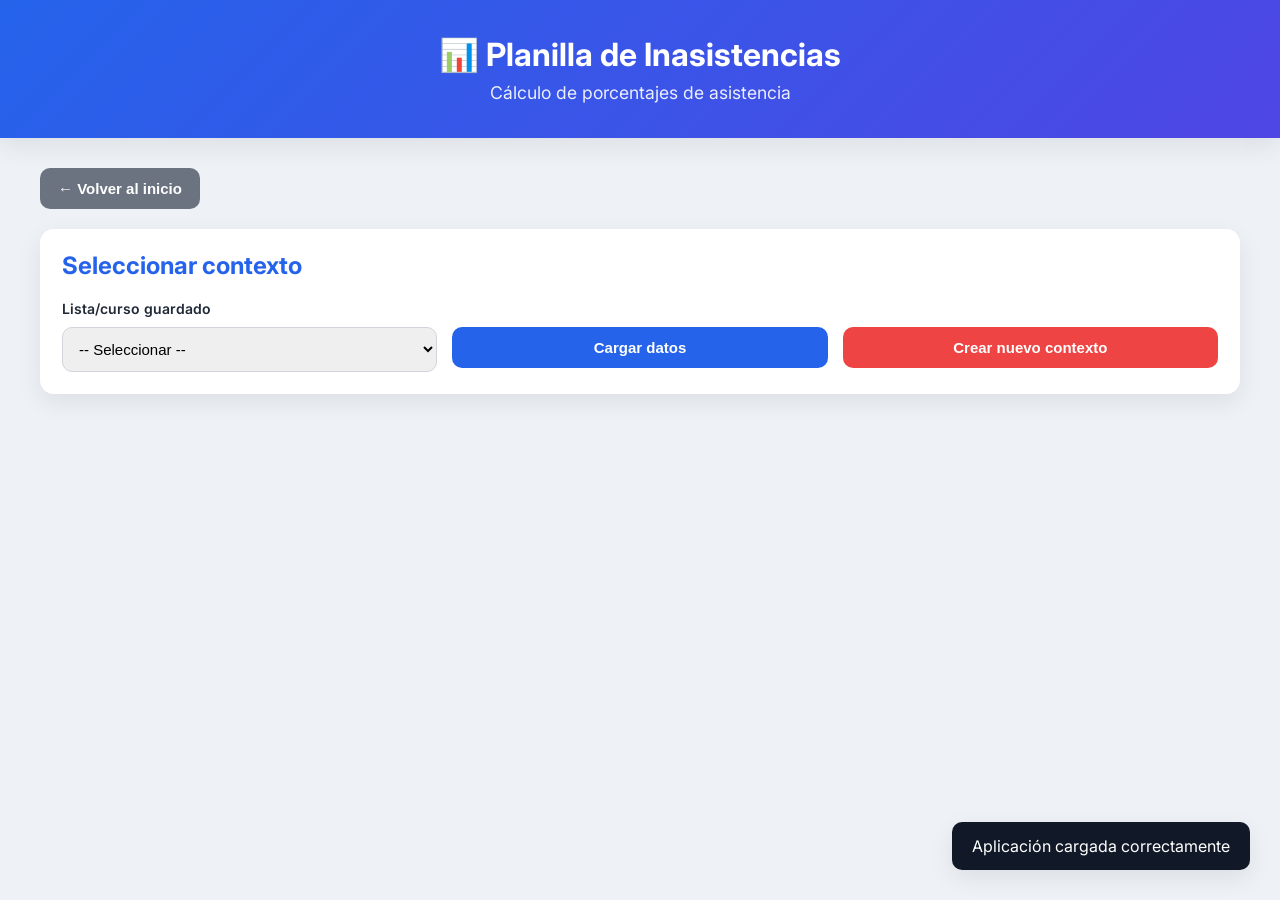
==== asistencia.html @ 619e1452 "update branch" ====
<!DOCTYPE html>
<html lang="es">
<head>
    <meta charset="UTF-8">
    <meta name="viewport" content="width=device-width, initial-scale=1.0">
    <title>Gestión de Asistencia</title>
    <link rel="preconnect" href="https://fonts.googleapis.com">
    <link rel="preconnect" href="https://fonts.gstatic.com" crossorigin>
    <link href="https://fonts.googleapis.com/css2?family=Inter:wght@300;400;500;600;700&display=swap" rel="stylesheet">
    <style>
        :root {
            --color-primario: #2563eb;
            --color-primario-hover: #1d4ed8;
            --verde: #22c55e;
            --amarillo: #facc15;
            --rojo: #ef4444;
            --texto: #1f2937;
            --radio: 14px;
            --sombra: 0 8px 24px rgba(0, 0, 0, .08);
        }
        * { margin: 0; padding: 0; box-sizing: border-box; }
        body { font-family: "Inter", sans-serif; background: #eef2f7; color: var(--texto); min-height: 100vh; }
        header { background: linear-gradient(135deg, #2563eb, #4f46e5); color: white; padding: 35px; text-align: center; box-shadow: var(--sombra); }
        header h1 { font-size: 2rem; margin-bottom: 8px; }
        header p { opacity: 0.9; font-size: 1.1rem; }
        .contenedor { width: min(1200px, 95%); margin: 30px auto; }
        .card { background: white; border-radius: var(--radio); padding: 22px; margin-bottom: 20px; box-shadow: var(--sombra); }
        .card h2 { margin-bottom: 15px; color: var(--color-primario); }
        input, textarea, select { width: 100%; padding: 12px; border: 1px solid #d1d5db; border-radius: 10px; outline: none; transition: .25s; font-size: 15px; }
        input:focus, textarea:focus, select:focus { border-color: var(--color-primario); box-shadow: 0 0 0 3px rgba(37, 99, 235, .15); }
        .formulario { display: grid; grid-template-columns: repeat(auto-fit, minmax(200px, 1fr)); gap: 15px; margin-top: 20px; }
        .campo { display: flex; flex-direction: column; gap: 10px; }
        .campo label { font-weight: 600; font-size: 14px; }
        button { border: none; border-radius: 10px; cursor: pointer; padding: 12px 18px; font-size: 15px; font-weight: 600; transition: .25s; background: var(--color-primario); color: white; }
        button:hover { background: var(--color-primario-hover); transform: translateY(-2px); }
        button:disabled { opacity: 0.5; cursor: not-allowed; transform: none; }
        .peligro { background: var(--rojo); }
        .peligro:hover { background: #dc2626; }
        .btnDeshacer { background: #8b5cf6; }
        .btnDeshacer:hover:not(:disabled) { background: #7c3aed; }
        .btnVolver { background: #6b7280; margin-bottom: 20px; }
        .btnVolver:hover { background: #4b5563; }
        .estadisticas { display: grid; grid-template-columns: repeat(auto-fit, minmax(150px, 1fr)); gap: 20px; margin-bottom: 25px; }
        .stat { background: white; border-radius: var(--radio); padding: 22px; text-align: center; box-shadow: var(--sombra); }
        .tituloStat { display: block; color: #6b7280; margin-bottom: 8px; font-size: 14px; }
        .stat span:last-child { font-size: 1.6rem; font-weight: 700; color: var(--color-primario); }
        .tablaResponsive { overflow-x: auto; }
        .botonesTabla { display: flex; gap: 12px; align-items: center; margin-bottom: 15px; flex-wrap: wrap; }
        .checkboxContenedor { display: flex; align-items: center; gap: 8px; cursor: pointer; font-size: 14px; font-weight: 500; }
        .checkboxContenedor input[type="checkbox"] { width: auto; padding: 0; margin: 0; cursor: pointer; accent-color: var(--color-primario); }
        .colCheck { width: 50px; text-align: center; }
        table input[type="checkbox"] { width: auto; padding: 0; margin: 0; cursor: pointer; accent-color: var(--color-primario); }
        tbody tr.seleccionada { background: #dbeafe; }
        .oculto { display: none !important; }
        table { width: 100%; border-collapse: collapse; }
        thead { position: sticky; top: 0; z-index: 5; }
        thead th { background: #2563eb; color: white; padding: 14px; white-space: nowrap; }
        tbody td { padding: 13px; border-bottom: 1px solid #e5e7eb; }
        tbody tr:nth-child(even) { background: #fafafa; }
        tbody tr:hover { background: #edf4ff; }
        .ordenable { cursor: pointer; user-select: none; }
        .ordenable:hover { background: #1d4ed8; }
        .porcentaje-alto { color: var(--verde); font-weight: 700; }
        .porcentaje-medio { color: #ca8a04; font-weight: 700; }
        .porcentaje-bajo { color: var(--rojo); font-weight: 700; }
        .modal { position: fixed; inset: 0; background: rgba(0, 0, 0, .45); display: flex; justify-content: center; align-items: center; z-index: 999; }
        .modalContenido { width: 400px; max-width: 95%; background: white; border-radius: 16px; padding: 25px; display: flex; flex-direction: column; gap: 15px; animation: aparecer .25s ease; max-height: 90vh; overflow-y: auto; }
        .modalBotones { display: flex; gap: 12px; justify-content: flex-end; }
        .toast { position: fixed; bottom: 30px; right: 30px; background: #111827; color: white; padding: 14px 20px; border-radius: 10px; opacity: 0; pointer-events: none; transition: .35s; box-shadow: var(--sombra); z-index: 1000; }
        .toast.mostrar { opacity: 1; }
        .btnEditar { background: #10b981; margin-right: 6px; padding: 8px 12px; font-size: 13px; }
        .btnEditar:hover { background: #059669; }
        .btnEliminar { background: #ef4444; padding: 8px 12px; font-size: 13px; }
        .btnEliminar:hover { background: #dc2626; }
        @keyframes aparecer { from { transform: translateY(25px); opacity: 0; } to { transform: translateY(0); opacity: 1; } }
        @media (max-width: 900px) { .formulario { grid-template-columns: 1fr; } .estadisticas { grid-template-columns: repeat(2, 1fr); } }
        @media (max-width: 600px) { header h1 { font-size: 1.5rem; } .estadisticas { grid-template-columns: 1fr; } table { font-size: 14px; } button { width: 100%; } }
        @media print {
            body { background: white; }
            header { color: #111827; background: white; box-shadow: none; padding: 15px; }
            .card:not(.tablaCard), .estadisticas, .tablaCard td:last-child, .tablaCard th:last-child, .toast, button, input[type="text"], input[type="number"], input[type="search"], input[type="date"], textarea, .modal, .botonesTabla, .formulario, .checkboxContenedor, #buscarAlumno, .btnVolver { display: none !important; }
            .contenedor { width: 100%; margin: 0; }
            .tablaCard { box-shadow: none; padding: 0; }
            .impresion-contenedor { display: block !important; width: 100%; }
            .impresion-encabezado { text-align: left; padding: 12px 0 18px 0; border-bottom: 2px solid #111827; margin-bottom: 12px; display: block !important; }
            .tablaCard table { width: 100%; border-collapse: collapse; font-size: 12px; }
            .tablaCard thead th { background: #2563eb !important; -webkit-print-color-adjust: exact; color: white !important; padding: 8px; }
            .tablaCard tbody td { padding: 8px; border: 1px solid #e5e7eb; }
            footer.print-footer { margin-top: 18px; display: block !important; text-align: left; font-size: 12px; }
            @page { margin: 20mm; }
        }
        .estado-asistencia { display: flex; gap: 8px; flex-wrap: wrap; }
        .estado-btn { padding: 8px 12px; border-radius: 8px; font-size: 13px; font-weight: 500; border: 2px solid transparent; background: #f3f4f6; color: #6b7280; }
        .estado-btn.activo { background: var(--color-primario); color: white; }
        .estado-btn.presente.activo { background: var(--verde); }
        .estado-btn.ausente.activo { background: var(--rojo); }
        .estado-btn.tarde.activo { background: var(--amarillo); color: #1f2937; }
        .estado-btn.justificado.activo { background: #8b5cf6; }
    </style>
</head>
<body>
<header>
    <h1 id="tituloPrincipal">📋 Gestión de Asistencia</h1>
    <p id="subtituloPrincipal">Selecciona un contexto para comenzar</p>
</header>
<main class="contenedor">
    <button class="btnVolver" onclick="window.location.href='index.html'">← Volver al inicio</button>
    <section class="card" id="seccionContexto">
        <h2>Seleccionar contexto</h2>
        <div class="formulario">
            <div class="campo">
                <label for="selectorContexto">Lista/curso guardado</label>
                <select id="selectorContexto"><option value="">-- Seleccionar --</option></select>
            </div>
            <div class="campo"><label>&nbsp;</label><button id="btnCargarContexto">Cargar datos</button></div>
            <div class="campo"><label>&nbsp;</label><button id="btnNuevoContexto" class="peligro">Crear nuevo contexto</button></div>
        </div>
    </section>
    <div id="modalContexto" class="modal oculto">
        <div class="modalContenido">
            <h2 id="tituloModalContexto">Crear nuevo contexto</h2>
            <div class="campo"><label for="contextoNombre">Nombre del curso/materia</label><input type="text" id="contextoNombre" placeholder="Ej: Matemáticas 5°B"></div>
            <div class="campo"><label for="contextoFecha">Fecha de inicio / referencia</label><input type="date" id="contextoFecha"></div>
            <div class="campo" id="campoTotalClases"><label for="contextoTotalClases">Total de clases</label><input type="number" id="contextoTotalClases" min="1" placeholder="Ej: 82"></div>
            <div class="modalBotones"><button id="guardarContexto">Guardar</button><button id="cancelarContexto">Cancelar</button></div>
        </div>
    </div>
    <section class="card oculto" id="seccionClases"><h2>Clases efectivas</h2><div class="campo"><label for="totalClases">Cantidad total de clases</label><input type="number" id="totalClases" min="1" placeholder="Ejemplo: 82"></div></section>
    <section class="estadisticas oculto" id="seccionEstadisticas">
        <div class="stat"><span class="tituloStat">Alumnos</span><span id="cantidadAlumnos">0</span></div>
        <div class="stat"><span class="tituloStat">Promedio</span><span id="promedioCurso">0%</span></div>
        <div class="stat"><span class="tituloStat">Mayor porcentaje</span><span id="mayorPorcentaje">—</span></div>
        <div class="stat"><span class="tituloStat">Menor porcentaje</span><span id="menorPorcentaje">—</span></div>
        <div class="stat"><span class="tituloStat">Última modificación</span><span id="ultimaModificacion">—</span></div>
    </section>
    <section class="card oculto" id="seccionBuscador"><input type="text" id="buscarAlumno" placeholder="🔍 Buscar por nombre o apellido..."></section>
    <section class="card oculto" id="seccionFormulario">
        <h2>Agregar alumno</h2>
        <div class="formulario">
            <div class="campo"><label for="nombre">Nombre</label><input type="text" id="nombre" placeholder="Nombre del alumno"></div>
            <div class="campo"><label for="apellido">Apellido</label><input type="text" id="apellido" placeholder="Apellido del alumno"></div>
            <div class="campo" id="campoInasistencias"><label for="inasistencias">Inasistencias</label><input type="number" id="inasistencias" min="0" placeholder="Cantidad"></div>
            <div class="campo"><label>&nbsp;</label><button id="btnAgregar">Agregar alumno</button></div>
        </div>
    </section>
    <section class="card tablaCard oculto" id="seccionTabla">
        <div class="botonesTabla">
            <label class="checkboxContenedor"><input type="checkbox" id="seleccionarTodo"> Seleccionar todos</label>
            <button id="btnEliminarSeleccionados" disabled>Eliminar seleccionados</button>
            <button id="btnDeshacer" class="btnDeshacer" disabled>Deshacer</button>
        </div>
        <div class="tablaResponsive">
            <table>
                <thead><tr><th class="colCheck">✓</th><th>#</th><th class="ordenable" data-columna="nombre">Nombre</th><th class="ordenable" data-columna="apellido">Apellido</th><th class="ordenable" data-columna="inasistencias">Inasistencias</th><th class="ordenable" data-columna="porcentaje">% Inasistencia</th><th>Acciones</th></tr></thead>
                <tbody id="cuerpoTabla"></tbody>
            </table>
        </div>
    </section>
    <section class="card tablaCard oculto" id="seccionRegistroDiario">
        <div class="botonesTabla">
            <div class="campo" style="flex: 1; min-width: 200px;"><label for="fechaRegistro">Fecha del registro</label><input type="date" id="fechaRegistro"></div>
            <button id="btnGuardarRegistro">Guardar registro</button>
            <button id="btnImprimirRegistro">Imprimir</button>
        </div>
        <div class="tablaResponsive">
            <table><thead><tr><th>#</th><th>Nombre</th><th>Apellido</th><th>Estado</th></tr></thead><tbody id="cuerpoRegistro"></tbody></table>
        </div>
    </section>
</main>
<div id="modalEditar" class="modal oculto">
    <div class="modalContenido">
        <h2>Editar alumno</h2>
        <div class="campo"><label for="editarNombre">Nombre</label><input type="text" id="editarNombre"></div>
        <div class="campo"><label for="editarApellido">Apellido</label><input type="text" id="editarApellido"></div>
        <div class="campo"><label for="editarInasistencias">Inasistencias</label><input type="number" id="editarInasistencias"></div>
        <div class="modalBotones"><button id="guardarEdicion">Guardar</button><button id="cancelarEdicion">Cancelar</button></div>
    </div>
</div>
<div id="modalImprimir" class="modal oculto">
    <div class="modalContenido">
        <h2>Imprimir planilla (Datos institucionales)</h2>
        <div class="campo"><label for="institucion">Nombre de la institución</label><input type="text" id="institucion" placeholder="Institución"></div>
        <div class="campo"><label for="logoInstitucion">Logo institucional (opcional)</label><input type="file" id="logoInstitucion" accept="image/*"></div>
        <div class="campo"><label for="cursoImprimir">Curso</label><input type="text" id="cursoImprimir" placeholder="Curso"></div>
        <div class="campo"><label for="divisionImprimir">División</label><input type="text" id="divisionImprimir" placeholder="División"></div>
        <div class="campo"><label for="cicloImprimir">Ciclo lectivo</label><input type="text" id="cicloImprimir" placeholder="Ciclo lectivo"></div>
        <div class="campo"><label for="periodoImprimir">Período</label><input type="text" id="periodoImprimir" placeholder="Ej: 1.º trimestre"></div>
        <div class="campo"><label for="docenteImprimir">Docente</label><input type="text" id="docenteImprimir" placeholder="Docente"></div>
        <div class="campo"><label for="fechaImpresion">Fecha</label><input type="date" id="fechaImpresion"></div>
        <div class="campo"><label for="observacionesImprimir">Observaciones (opcional)</label><textarea id="observacionesImprimir" placeholder="Observaciones" style="min-height:60px"></textarea></div>
        <div class="modalBotones"><button id="confirmarImprimir">Imprimir</button><button id="cancelarImprimir">Cancelar</button></div>
    </div>
</div>
<div id="impresionContenedor" class="impresion-contenedor oculto"></div>
<div id="toast" class="toast"></div>
<script src="app.js"></script>
</body>
</html>
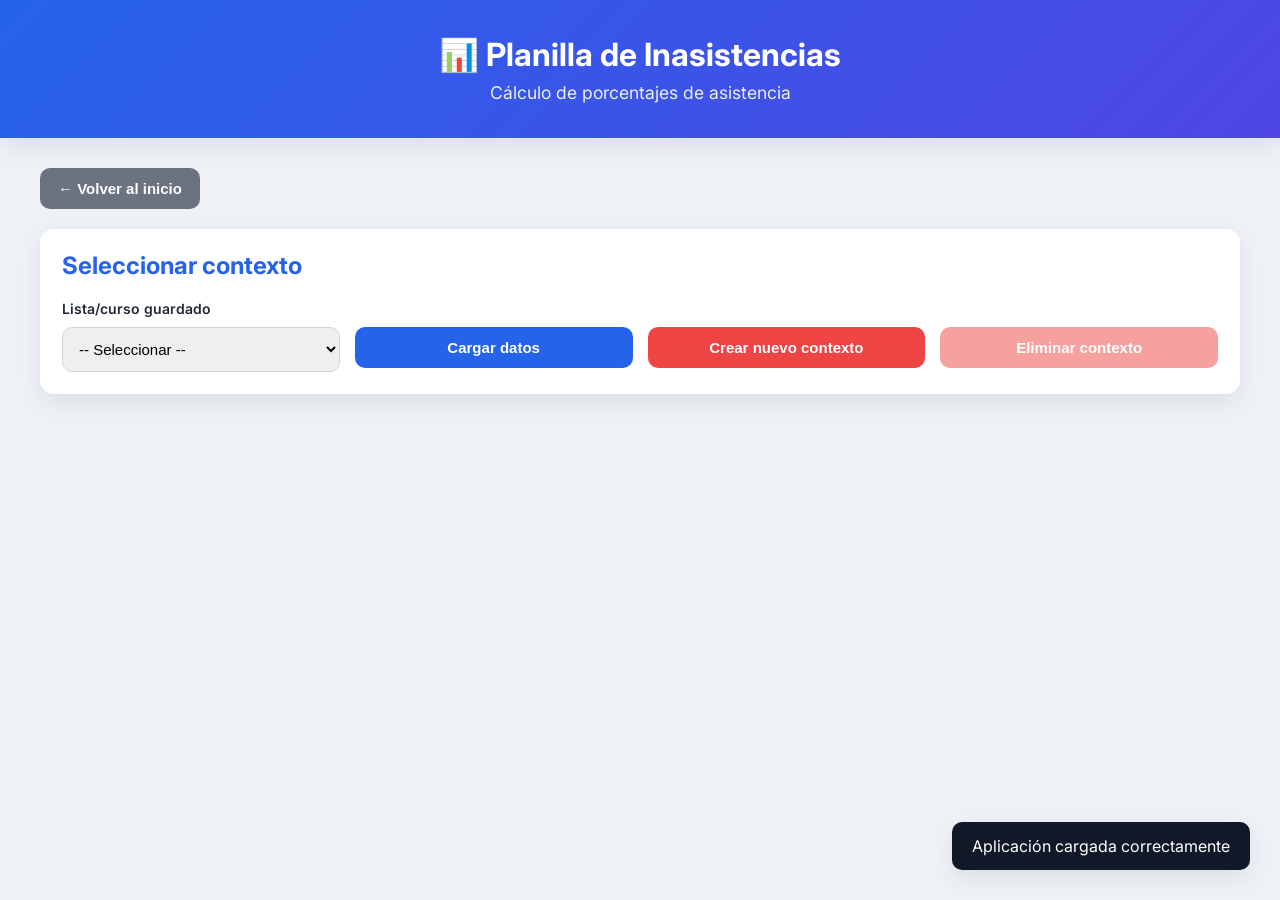
==== commit 70ec4e0b: "update branch" ====
--- a/asistencia.html
+++ b/asistencia.html
@@ -78,7 +78,7 @@
         @media print {
             body { background: white; }
             header { color: #111827; background: white; box-shadow: none; padding: 15px; }
-            .card:not(.tablaCard), .estadisticas, .tablaCard td:last-child, .tablaCard th:last-child, .toast, button, input[type="text"], input[type="number"], input[type="search"], input[type="date"], textarea, .modal, .botonesTabla, .formulario, .checkboxContenedor, #buscarAlumno, .btnVolver { display: none !important; }
+            .card:not(.tablaCard), .estadisticas, .tablaCard td:last-child, .tablaCard th:last-child, .toast, button, input[type="text"], input[type="number"], input[type="search"], input[type="date"], textarea, .modal, .botonesTabla, .formulario, .checkboxContenedor, #buscarAlumno, .btnVolver, #seccionContexto, #seccionClases, #seccionFormulario, #seccionRegistroDiario, #seccionBuscador { display: none !important; }
             .contenedor { width: 100%; margin: 0; }
             .tablaCard { box-shadow: none; padding: 0; }
             .impresion-contenedor { display: block !important; width: 100%; }
@@ -114,6 +114,7 @@
             </div>
             <div class="campo"><label>&nbsp;</label><button id="btnCargarContexto">Cargar datos</button></div>
             <div class="campo"><label>&nbsp;</label><button id="btnNuevoContexto" class="peligro">Crear nuevo contexto</button></div>
+            <div class="campo"><label>&nbsp;</label><button id="btnEliminarContexto" class="peligro" disabled>Eliminar contexto</button></div>
         </div>
     </section>
     <div id="modalContexto" class="modal oculto">
@@ -148,6 +149,7 @@
             <label class="checkboxContenedor"><input type="checkbox" id="seleccionarTodo"> Seleccionar todos</label>
             <button id="btnEliminarSeleccionados" disabled>Eliminar seleccionados</button>
             <button id="btnDeshacer" class="btnDeshacer" disabled>Deshacer</button>
+            <button id="btnImprimirListado">Imprimir listado</button>
         </div>
         <div class="tablaResponsive">
             <table>
